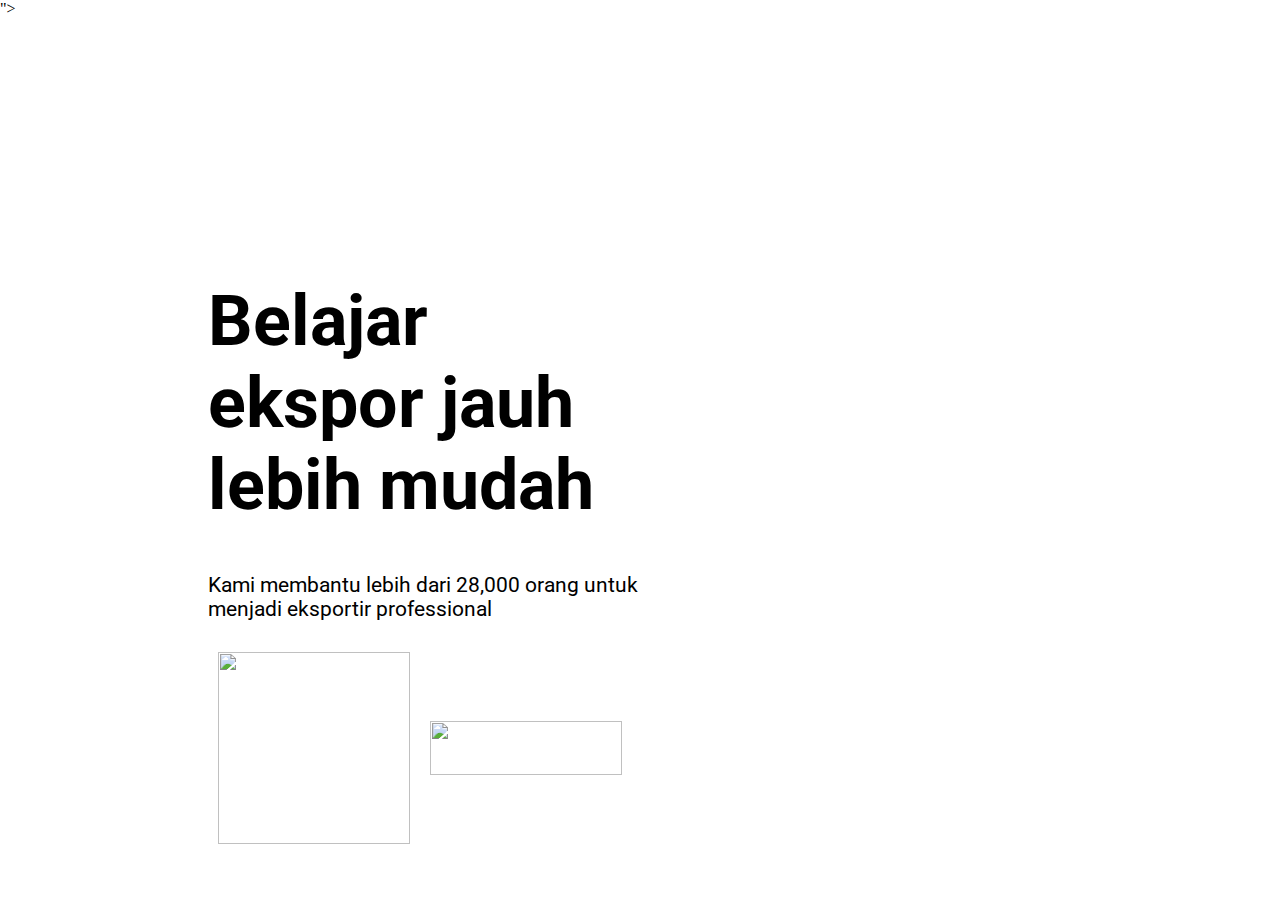
==== index.html @ 830f7432 "move html and css" ====
<html>
    <head><link rel="stylesheet" href="style.css"></head>
    <link rel="stylesheet" href="<link rel="preconnect" href="https://fonts.googleapis.com">
    <link rel="preconnect" href="https://fonts.gstatic.com" crossorigin>
    <link href="https://fonts.googleapis.com/css2?family=Roboto:wght@100&display=swap" rel="stylesheet">">
    <body>
        <div class="header">
            <img class="icons" src="bisaeksporr.svg" alt="">
        </div>

        <div class='belajarekspor'>
            <div>
                <h1 class="Jauh"> Belajar ekspor jauh lebih mudah</h1>
                <p class="kami">Kami membantu lebih dari 28,000 orang untuk
                    menjadi eksportir professional</p>
                <div class="image">
                    <img class="googlee" src="googlePlay.png" alt="">
                    <img class="googleee" src="appStore.png" alt="">
                </div>
            </div>
            <div class="gambar">
                <img src="Image1.jpg" alt="">
                <img src="image2.png" alt="">
            </div>
        </div>
    </body>
</html>
---- style.css ----
body{
    margin: 0px;
}
.icons{
padding-left: 35px;
padding-top: 15px;

}
.googleee{
    width: 192px;
    height: 54px;
    padding: 10px;
}
.googlee{
    width: 192px;
    padding: 10px;
}
.belajarekspor{
    display: flex;
    justify-content: space-around;
    margin-top: 200px;
}
.image{
    display: flex;
    align-items: center;
}
.jauh{
    font-family: "Roboto";
    font-size: 70px;
    width: 445px;
}
.kami{
    font-family: "Roboto";
    font-size: 21px;
    width: 445px; ;
}
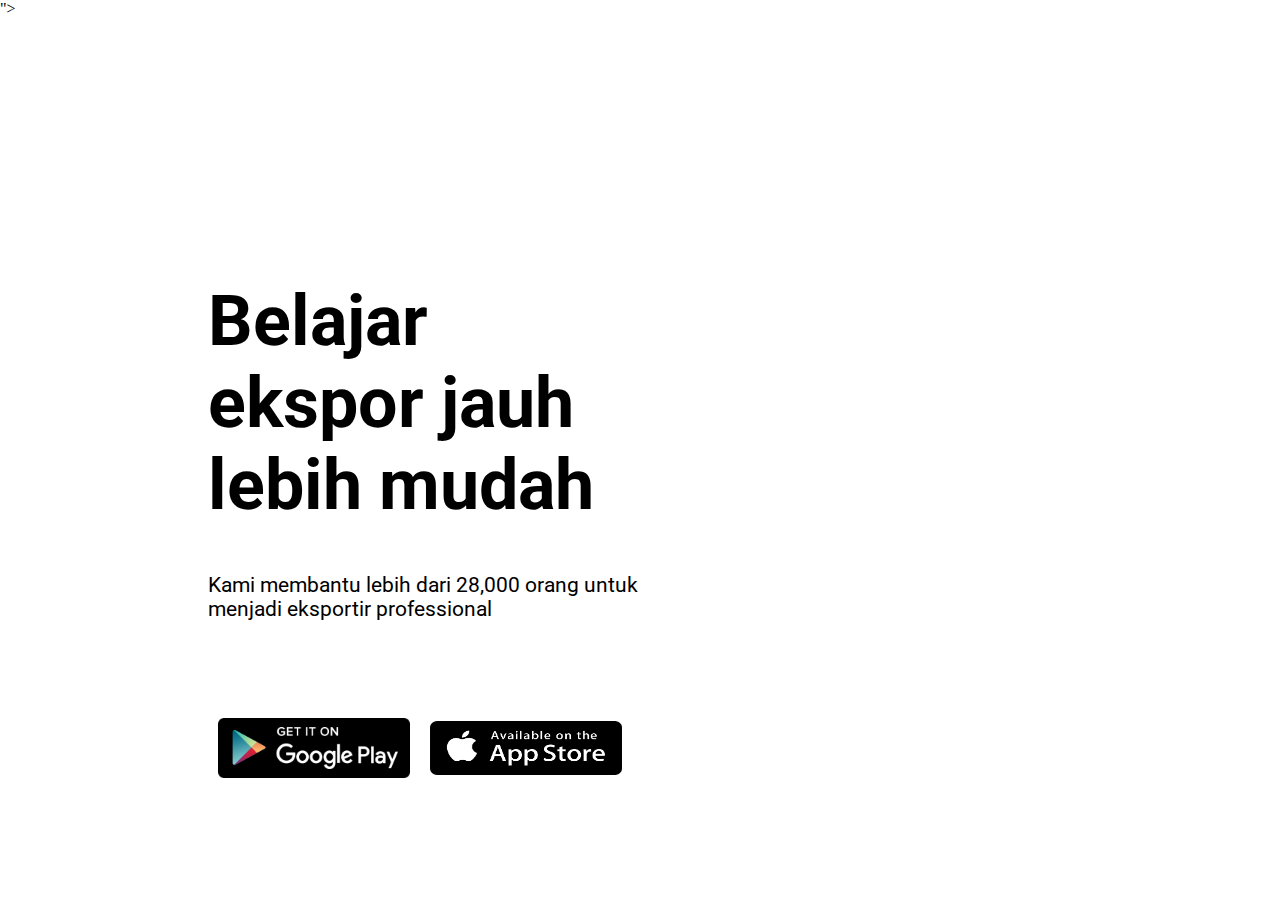
==== commit 52690d32: "rubah path image" ====
--- a/index.html
+++ b/index.html
@@ -14,8 +14,8 @@
                 <p class="kami">Kami membantu lebih dari 28,000 orang untuk
                     menjadi eksportir professional</p>
                 <div class="image">
-                    <img class="googlee" src="googlePlay.png" alt="">
-                    <img class="googleee" src="appStore.png" alt="">
+                    <img class="googlee" src="./aset/googlePlay.png" alt="">
+                    <img class="googleee" src="./aset/appStore.png" alt="">
                 </div>
             </div>
             <div class="gambar">
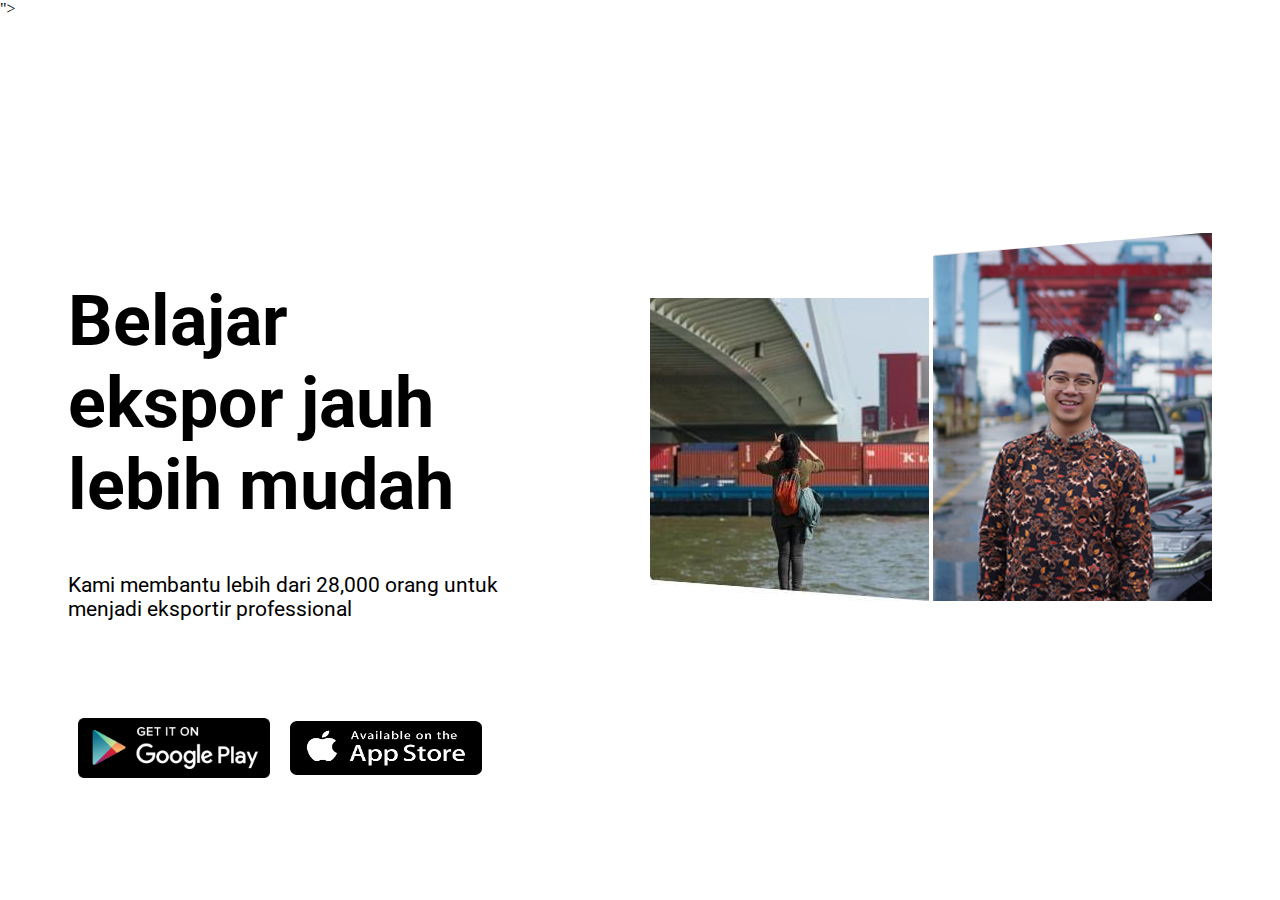
==== commit 856efac1: "rubah image1" ====
--- a/index.html
+++ b/index.html
@@ -19,8 +19,8 @@
                 </div>
             </div>
             <div class="gambar">
-                <img src="Image1.jpg" alt="">
-                <img src="image2.png" alt="">
+                <img src="./aset/Image1.jpg" alt="">
+                <img src="./aset/image2.png" alt="">
             </div>
         </div>
     </body>
